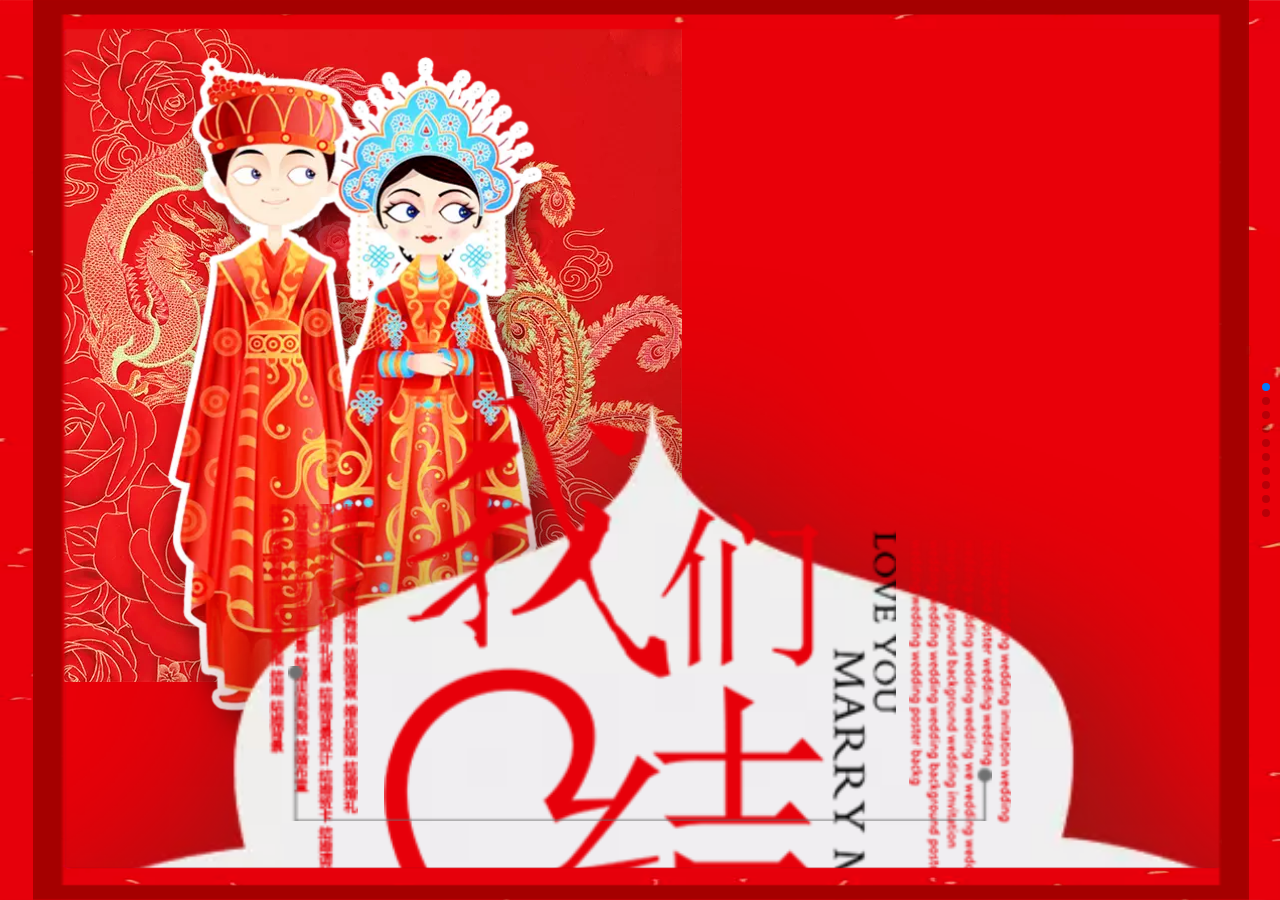
==== index.html @ 480f45a8 "edwin" ====
<!DOCTYPE html>
<html lang="en">
<head>
    <meta charset="utf-8">
    <title>Swiper demo</title>
    <meta name="viewport" content="width=device-width, initial-scale=1, minimum-scale=1, maximum-scale=1">

    <!-- Link Swiper's CSS -->
    <link rel="stylesheet" href="assets/css/swiper.min.css">
    <link rel="stylesheet" href="assets/css/invitation.css">

    <!-- Demo styles -->
    <style>
        html, body {
            position: relative;
            height: 100%;
        }

        body {
            background: #eee;
            font-family: Helvetica Neue, Helvetica, Arial, sans-serif;
            font-size: 14px;
            color: #000;
            margin: 0;
            padding: 0;
        }

        .swiper-container {
            width: 100%;
            height: 100%;
        }

        .swiper-slide {
            text-align: center;
            font-size: 18px;
            background: url("assets/img/hongbeijing.png");

            /* Center slide text vertically */
            display: -webkit-box;
            display: -ms-flexbox;
            display: -webkit-flex;
            display: flex;
            -webkit-box-pack: center;
            -ms-flex-pack: center;
            -webkit-justify-content: center;
            justify-content: center;
            -webkit-box-align: center;
            -ms-flex-align: center;
            -webkit-align-items: center;
            align-items: center;
        }
    </style>
</head>
<body>
<!-- Swiper -->
<div class="swiper-container">
    <div class="swiper-wrapper">
        <div class="swiper-slide one">
            <img src="assets/img/hongsekuang.png" class="one_kuang_one" alt="">
            <img src="assets/img/hongsekuang2.png" class="one_kuang_two" alt="">
            <div class="one_bg position_absolute">
                <img src="assets/img/beijing.png" alt="">
                <div class="renWu">
                    <img src="assets/img/renwu.png" alt="">
                </div>
            </div>
            <div class="baiyunBox">
                <img src="assets/img/baiyun.png" alt="">
            </div>
            <div class="webox">
                <img src="assets/img/001.png" alt="">
            </div>
            <div class="leftText">
                <img src="assets/img/leftText.png" alt="">
            </div>
            <div class="rightBox">
                <img src="assets/img/rightText.png" alt="">
            </div>
            <div class="linBox">
                <img src="assets/img/line.png" alt="">
            </div>
        </div>
        <div class="swiper-slide">Slide 2</div>
        <div class="swiper-slide">Slide 3</div>
        <div class="swiper-slide">Slide 4</div>
        <div class="swiper-slide">Slide 5</div>
        <div class="swiper-slide">Slide 6</div>
        <div class="swiper-slide">Slide 7</div>
        <div class="swiper-slide">Slide 8</div>
        <div class="swiper-slide">Slide 9</div>
        <div class="swiper-slide">Slide 10</div>
    </div>
    <!-- Add Pagination -->
    <div class="swiper-pagination"></div>
</div>

<!-- Swiper JS -->
<script src="assets/js/swiper.min.js"></script>

<!-- Initialize Swiper -->
<script>
    var swiper = new Swiper('.swiper-container', {
        direction: 'vertical',
        pagination: {
            el: '.swiper-pagination',
            clickable: true,
        },
        loop: true
    });
</script>
</body>
</html>
---- assets/css/invitation.css ----
.position_absolute {
    position: absolute;
}

.swiper-slide {
    position: relative;
}

.one_bg {
    top: 0;
    left: 0;
}

.renWu {
    position: absolute;
    width: 65%;
    top: 7%;
    left: 22%;
}

img {
    width: 100%;
    height: 100%;
}

.one_kuang_one {
    position: absolute;
    top: 0;
    left: 0;
    z-index: 1;
}

.one_kuang_two {
    position: absolute;
    top: 0;
    width: 95%;
    left: 2.6%;
    z-index: 1;
}

.baiyunBox {
    position: absolute;
    top: 29%;
    left: -22%;
    width: 152%;
}

.webox {
    position: absolute;
    width: 40%;
    top: 44%;
}

.leftText {
    position: absolute;
    width: 7%;
    left: 21%;
    top: 56%;
}

.rightBox {
    position: absolute;
    width: 8%;
    left: 71%;
    top: 60%;
}

.linBox {
    position: absolute;
    width: 55%;
    top: 74%;
}
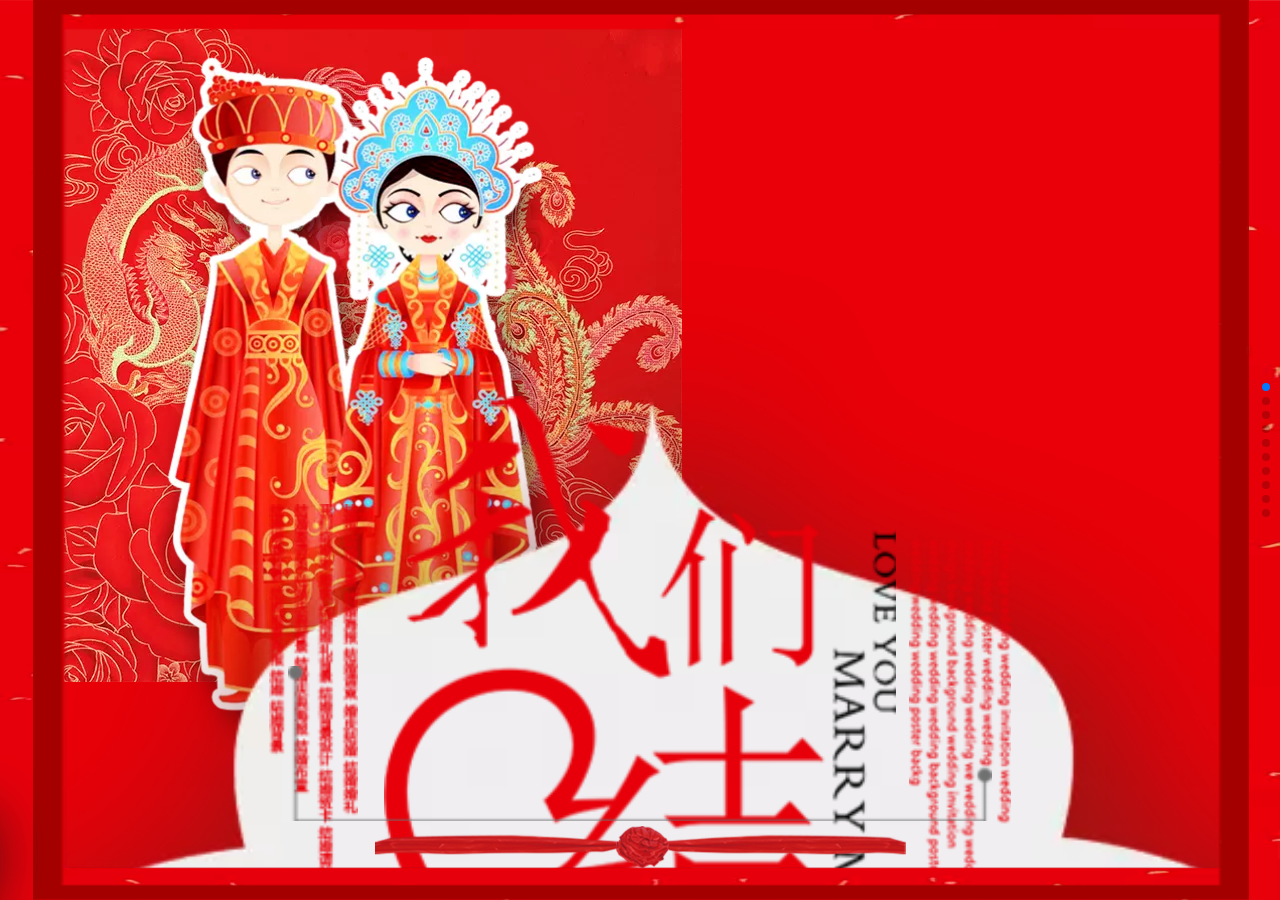
==== commit 3358621d: "edwin" ====
--- a/index.html
+++ b/index.html
@@ -79,6 +79,15 @@
             <div class="linBox">
                 <img src="assets/img/line.png" alt="">
             </div>
+            <div class="redLineBox">
+                <img src="assets/img/redline.png" alt="">
+            </div>
+            <div class="leftRBox">
+                <img src="assets/img/leftR.png" alt="">
+            </div>
+            <div class="rightRBox">
+                <img src="assets/img/rightR.png" alt="">
+            </div>
         </div>
         <div class="swiper-slide">Slide 2</div>
         <div class="swiper-slide">Slide 3</div>
--- a/assets/css/invitation.css
+++ b/assets/css/invitation.css
@@ -69,4 +69,22 @@
     position: absolute;
     width: 55%;
     top: 74%;
+}
+
+.redLineBox {
+    position: absolute;
+    bottom: 3%;
+}
+
+.leftRBox {
+    position: absolute;
+    left: -10%;
+    bottom: -10%;
+    z-index: 1;
+}
+
+.rightRBox {
+    position: absolute;
+    right: -10%;
+    bottom: -10%;
 }
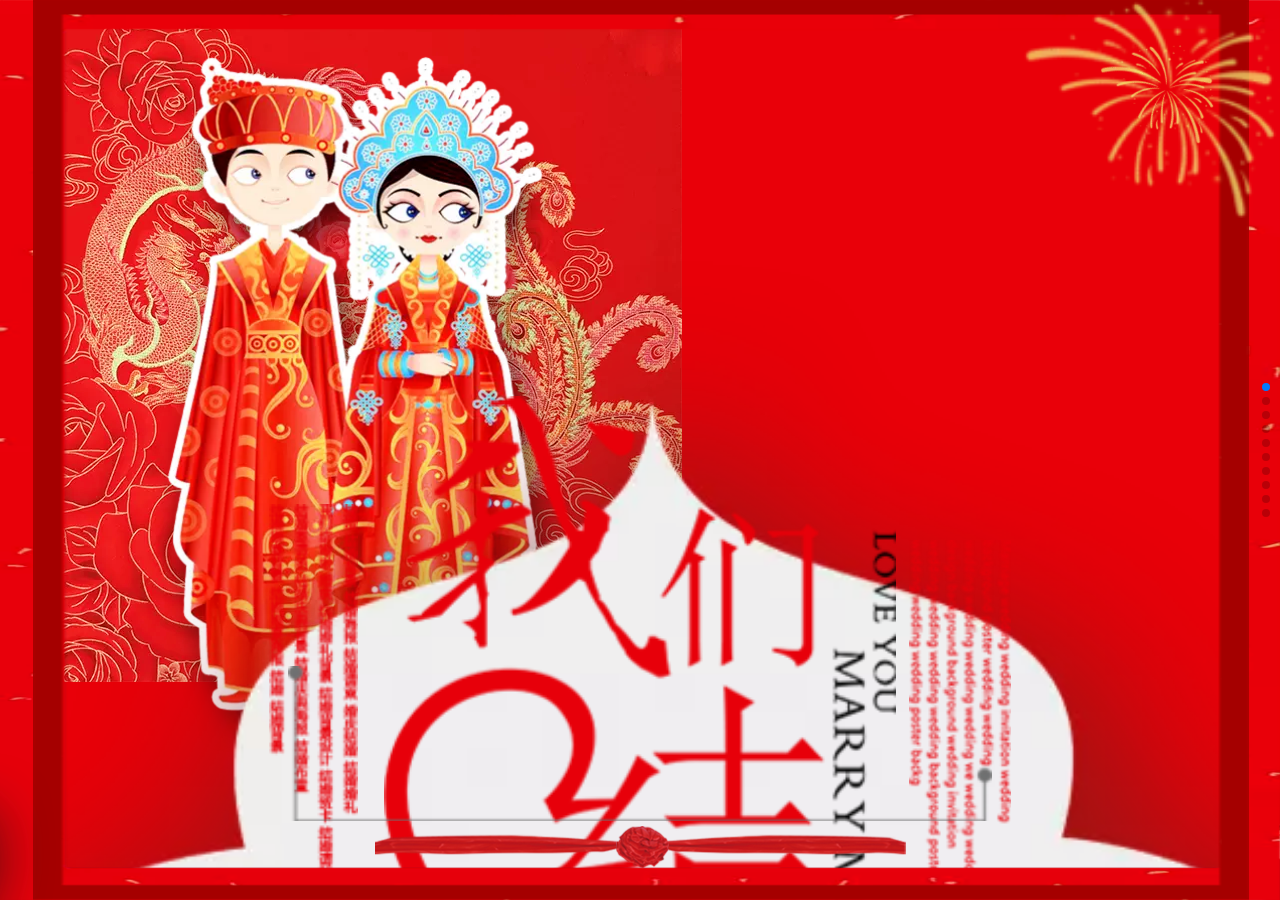
==== commit a7fbb98d: "edwin" ====
--- a/index.html
+++ b/index.html
@@ -8,6 +8,7 @@
     <!-- Link Swiper's CSS -->
     <link rel="stylesheet" href="assets/css/swiper.min.css">
     <link rel="stylesheet" href="assets/css/invitation.css">
+    <link rel="stylesheet" href="assets/css/animate.min.css">
 
     <!-- Demo styles -->
     <style>
@@ -56,36 +57,42 @@
 <div class="swiper-container">
     <div class="swiper-wrapper">
         <div class="swiper-slide one">
-            <img src="assets/img/hongsekuang.png" class="one_kuang_one" alt="">
-            <img src="assets/img/hongsekuang2.png" class="one_kuang_two" alt="">
-            <div class="one_bg position_absolute">
+            <img src="assets/img/hongsekuang.png" class="one_kuang_one ani" swiper-animate-effect="fadeInUp" swiper-animate-delay="0.3" alt="">
+            <img src="assets/img/hongsekuang2.png" class="one_kuang_two ani" swiper-animate-effect="fadeInLeft" swiper-animate-delay="0.6" alt="">
+            <div class="yanhuaBox1 ani" swiper-animate-effect="rotateIn" swiper-animate-delay="3.3s">
+                <img src="assets/img/yanhua.png" alt="">
+            </div>
+            <div class="yanhuaBox2 ani" swiper-animate-effect="rotateIn" swiper-animate-delay="3.0s">
+                <img src="assets/img/yanhua.png" alt="">
+            </div>
+            <div class="one_bg position_absolute ani" swiper-animate-effect="slideInRight" swiper-animate-delay="0.9s">
                 <img src="assets/img/beijing.png" alt="">
                 <div class="renWu">
                     <img src="assets/img/renwu.png" alt="">
                 </div>
             </div>
-            <div class="baiyunBox">
+            <div class="baiyunBox ani" swiper-animate-effect="slideInDown" swiper-animate-delay="1.2s">
                 <img src="assets/img/baiyun.png" alt="">
             </div>
-            <div class="webox">
+            <div class="webox ani" swiper-animate-effect="rotateIn" swiper-animate-delay="1.5s">
                 <img src="assets/img/001.png" alt="">
             </div>
-            <div class="leftText">
+            <div class="leftText ani" swiper-animate-effect="slideInLeft" swiper-animate-delay="1.8s">
                 <img src="assets/img/leftText.png" alt="">
             </div>
-            <div class="rightBox">
+            <div class="rightBox ani" swiper-animate-effect="slideInRight" swiper-animate-delay="2.1s">
                 <img src="assets/img/rightText.png" alt="">
             </div>
-            <div class="linBox">
+            <div class="linBox ani" swiper-animate-effect="slideInDown" swiper-animate-delay="2.4s">
                 <img src="assets/img/line.png" alt="">
             </div>
-            <div class="redLineBox">
+            <div class="redLineBox ani" swiper-animate-effect="rotateIn" swiper-animate-delay="2.7s">
                 <img src="assets/img/redline.png" alt="">
             </div>
-            <div class="leftRBox">
+            <div class="leftRBox ani" swiper-animate-effect="rotateIn" swiper-animate-delay="3.0s">
                 <img src="assets/img/leftR.png" alt="">
             </div>
-            <div class="rightRBox">
+            <div class="rightRBox ani" swiper-animate-effect="rotateIn" swiper-animate-delay="3.3s">
                 <img src="assets/img/rightR.png" alt="">
             </div>
         </div>
@@ -105,6 +112,7 @@
 
 <!-- Swiper JS -->
 <script src="assets/js/swiper.min.js"></script>
+<script src="assets/js/swiper.animate1.0.3.min.js"></script>
 
 <!-- Initialize Swiper -->
 <script>
@@ -114,7 +122,16 @@
             el: '.swiper-pagination',
             clickable: true,
         },
-        loop: true
+        loop: true,
+        on: {
+            init: function () {
+                swiperAnimateCache(this); //隐藏动画元素
+                swiperAnimate(this); //初始化完成开始动画
+            },
+            slideChangeTransitionEnd: function () {
+                swiperAnimate(this); //每个slide切换结束时也运行当前slide动画
+            }
+        }
     });
 </script>
 </body>
--- a/assets/css/invitation.css
+++ b/assets/css/invitation.css
@@ -87,4 +87,19 @@
     position: absolute;
     right: -10%;
     bottom: -10%;
+}
+
+.yanhuaBox1 {
+    position: absolute;
+    top: 0;
+    right: 0;
+    z-index: 1;
+    width: 20%;
+}
+
+.yanhuaBox2 {
+    position: absolute;
+    top: 5%;
+    z-index: 1;
+    right: 5%;
 }
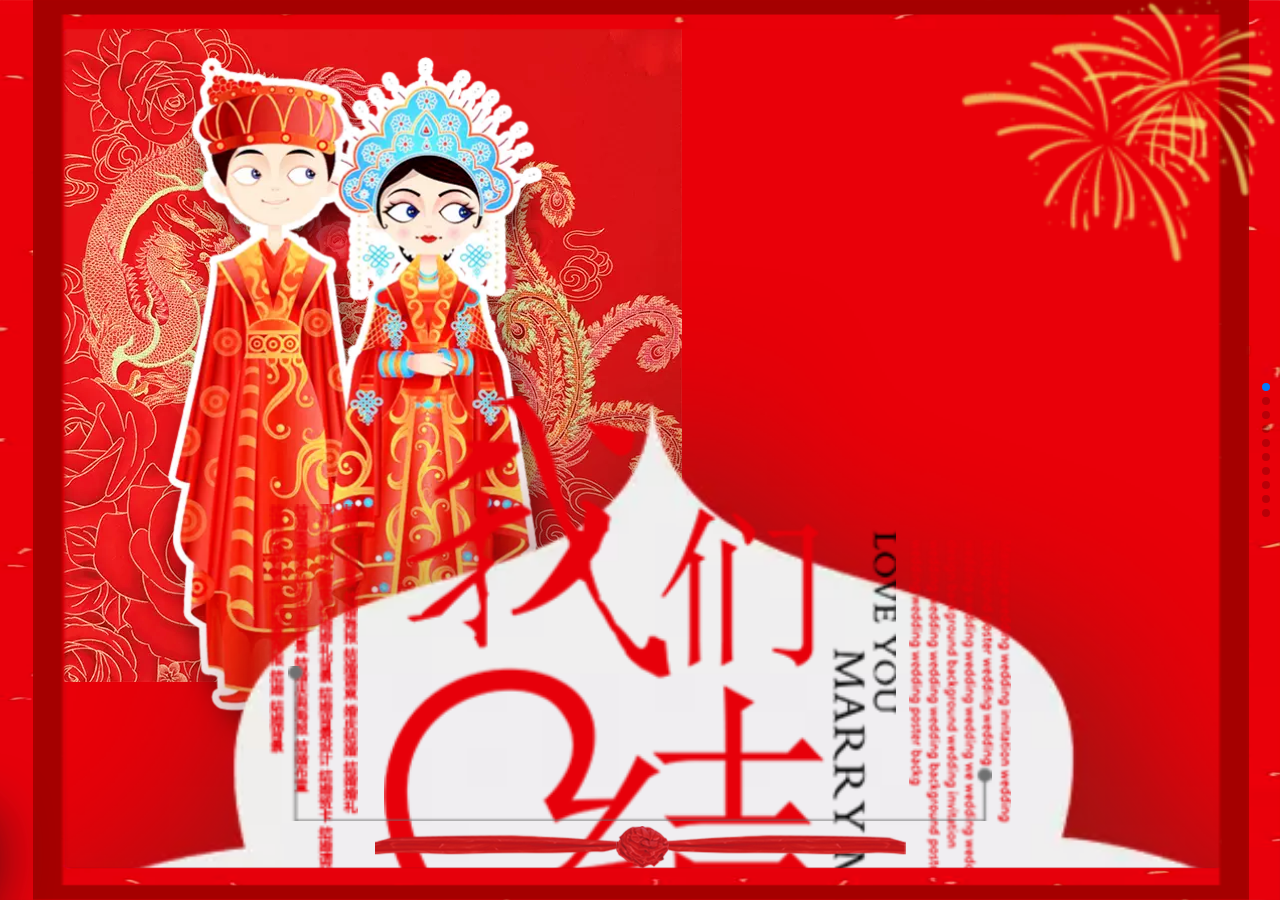
==== commit 78ca53a7: "edwin" ====
--- a/index.html
+++ b/index.html
@@ -71,7 +71,7 @@
                     <img src="assets/img/renwu.png" alt="">
                 </div>
             </div>
-            <div class="baiyunBox ani" swiper-animate-effect="slideInDown" swiper-animate-delay="1.2s">
+            <div class="baiyunBox ani" swiper-animate-effect="fadeIn" swiper-animate-delay="1.2s">
                 <img src="assets/img/baiyun.png" alt="">
             </div>
             <div class="webox ani" swiper-animate-effect="rotateIn" swiper-animate-delay="1.5s">
--- a/assets/css/invitation.css
+++ b/assets/css/invitation.css
@@ -85,8 +85,9 @@
 
 .rightRBox {
     position: absolute;
-    right: -10%;
+    right: -16%;
     bottom: -10%;
+    z-index: 1;
 }
 
 .yanhuaBox1 {
@@ -94,7 +95,7 @@
     top: 0;
     right: 0;
     z-index: 1;
-    width: 20%;
+    width: 18%;
 }
 
 .yanhuaBox2 {
@@ -102,4 +103,5 @@
     top: 5%;
     z-index: 1;
     right: 5%;
+    width: 20%;
 }
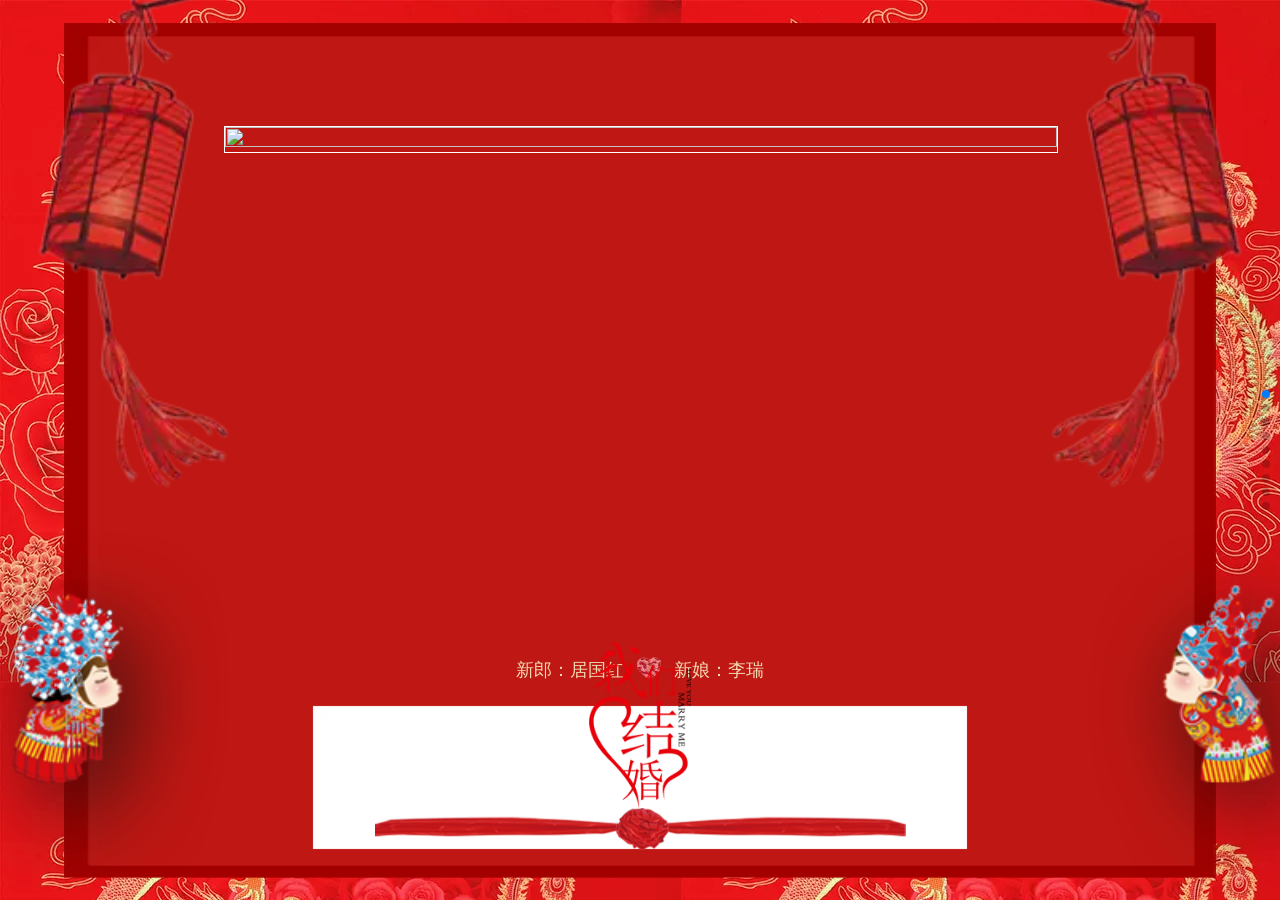
==== commit fee138a3: "edwin" ====
--- a/index.html
+++ b/index.html
@@ -2,7 +2,7 @@
 <html lang="en">
 <head>
     <meta charset="utf-8">
-    <title>Swiper demo</title>
+    <title>婚礼邀请函</title>
     <meta name="viewport" content="width=device-width, initial-scale=1, minimum-scale=1, maximum-scale=1">
 
     <!-- Link Swiper's CSS -->
@@ -56,47 +56,84 @@
 <!-- Swiper -->
 <div class="swiper-container">
     <div class="swiper-wrapper">
-        <div class="swiper-slide one">
-            <img src="assets/img/hongsekuang.png" class="one_kuang_one ani" swiper-animate-effect="fadeInUp" swiper-animate-delay="0.3" alt="">
-            <img src="assets/img/hongsekuang2.png" class="one_kuang_two ani" swiper-animate-effect="fadeInLeft" swiper-animate-delay="0.6" alt="">
-            <div class="yanhuaBox1 ani" swiper-animate-effect="rotateIn" swiper-animate-delay="3.3s">
-                <img src="assets/img/yanhua.png" alt="">
+        <audio src="assets/mp3/Westlife-Beautiful%20In%20White%20(Demo).mp3" autoplay loop></audio>
+        <!--one-->
+        <!--<div class="swiper-slide one">-->
+            <!--<img src="assets/img/hongsekuang.png" class="one_kuang_one ani" swiper-animate-effect="fadeInUp" swiper-animate-delay="0.3" alt="">-->
+            <!--<img src="assets/img/hongsekuang2.png" class="one_kuang_two ani" swiper-animate-effect="fadeInLeft" swiper-animate-delay="0.6" alt="">-->
+            <!--<div class="yanhuaBox1 ani" swiper-animate-effect="rotateIn" swiper-animate-delay="3.3s">-->
+                <!--<img src="assets/img/yanhua.png" alt="">-->
+            <!--</div>-->
+            <!--<div class="yanhuaBox2 ani" swiper-animate-effect="rotateIn" swiper-animate-delay="3.0s">-->
+                <!--<img src="assets/img/yanhua.png" alt="">-->
+            <!--</div>-->
+            <!--<div class="one_bg position_absolute ani" swiper-animate-effect="slideInRight" swiper-animate-delay="0.9s">-->
+                <!--<img src="assets/img/beijing.png" alt="">-->
+                <!--<div class="renWu">-->
+                    <!--<img src="assets/img/renwu.png" alt="">-->
+                <!--</div>-->
+            <!--</div>-->
+            <!--<div class="baiyunBox ani" swiper-animate-effect="fadeIn" swiper-animate-delay="1.2s">-->
+                <!--<img src="assets/img/baiyun.png" alt="">-->
+            <!--</div>-->
+            <!--<div class="webox ani" swiper-animate-effect="rotateIn" swiper-animate-delay="1.5s">-->
+                <!--<img src="assets/img/001.png" alt="">-->
+            <!--</div>-->
+            <!--<div class="leftText ani" swiper-animate-effect="slideInLeft" swiper-animate-delay="1.8s">-->
+                <!--<img src="assets/img/leftText.png" alt="">-->
+            <!--</div>-->
+            <!--<div class="rightBox ani" swiper-animate-effect="slideInRight" swiper-animate-delay="2.1s">-->
+                <!--<img src="assets/img/rightText.png" alt="">-->
+            <!--</div>-->
+            <!--<div class="linBox ani" swiper-animate-effect="slideInDown" swiper-animate-delay="2.4s">-->
+                <!--<img src="assets/img/line.png" alt="">-->
+            <!--</div>-->
+            <!--<div class="redLineBox ani" swiper-animate-effect="slideInLeft" swiper-animate-delay="2.7s">-->
+                <!--<img src="assets/img/redline.png" alt="">-->
+            <!--</div>-->
+            <!--<div class="leftRBox ani" swiper-animate-effect="rotateIn" swiper-animate-delay="3.0s">-->
+                <!--<img src="assets/img/leftR.png" alt="">-->
+            <!--</div>-->
+            <!--<div class="rightRBox ani" swiper-animate-effect="rotateIn" swiper-animate-delay="3.3s">-->
+                <!--<img src="assets/img/rightR.png" alt="">-->
+            <!--</div>-->
+        <!--</div>-->
+        <!--two-->
+        <div class="swiper-slide two">
+            <div class="two_bg"></div>
+            <div class="two_hongse_kuang ani" swiper-animate-effect="fadeIn" swiper-animate-delay="0.3s">
+                <img src="assets/img/two_bg.png" alt="">
             </div>
-            <div class="yanhuaBox2 ani" swiper-animate-effect="rotateIn" swiper-animate-delay="3.0s">
-                <img src="assets/img/yanhua.png" alt="">
+            <div class="leftDengLong ani" swiper-animate-effect="fadeInRight" swiper-animate-delay="0.6s">
+                <img src="assets/img/denglong2.png" alt="">
             </div>
-            <div class="one_bg position_absolute ani" swiper-animate-effect="slideInRight" swiper-animate-delay="0.9s">
-                <img src="assets/img/beijing.png" alt="">
-                <div class="renWu">
-                    <img src="assets/img/renwu.png" alt="">
-                </div>
+            <div class="rightDengLong ani" swiper-animate-effect="fadeInLeft" swiper-animate-delay="0.6s">
+                <img src="assets/img/denglong1.png" alt="">
             </div>
-            <div class="baiyunBox ani" swiper-animate-effect="fadeIn" swiper-animate-delay="1.2s">
-                <img src="assets/img/baiyun.png" alt="">
+            <div class="two_photo_one ani" swiper-animate-effect="fadeIn zoomIn" swiper-animate-delay="2.1s">
+                <img src="assets/img/photo_02.jpg" alt="">
             </div>
-            <div class="webox ani" swiper-animate-effect="rotateIn" swiper-animate-delay="1.5s">
+            <div class="name ani" swiper-animate-effect="fadeInRight" swiper-animate-delay="2.4s">
+                <span>新郎：居国红</span>
+                <span class="imgSpan"><img src="assets/img/two_xianhua.png" alt=""></span>
+                <span>新娘：李瑞</span>
+            </div>
+            <div class="white_bg ani" swiper-animate-effect="fadeInLeft" swiper-animate-delay="2.7s">
+                <img src="assets/img/two_white_bg.png" alt="">
+            </div>
+            <div class="two_we ani" swiper-animate-effect="zoomIn" swiper-animate-delay="3.0s">
                 <img src="assets/img/001.png" alt="">
             </div>
-            <div class="leftText ani" swiper-animate-effect="slideInLeft" swiper-animate-delay="1.8s">
-                <img src="assets/img/leftText.png" alt="">
-            </div>
-            <div class="rightBox ani" swiper-animate-effect="slideInRight" swiper-animate-delay="2.1s">
-                <img src="assets/img/rightText.png" alt="">
-            </div>
-            <div class="linBox ani" swiper-animate-effect="slideInDown" swiper-animate-delay="2.4s">
-                <img src="assets/img/line.png" alt="">
-            </div>
-            <div class="redLineBox ani" swiper-animate-effect="rotateIn" swiper-animate-delay="2.7s">
+            <div class="two_red_line ani" swiper-animate-effect="fadeInRight" swiper-animate-effect="3.0s">
                 <img src="assets/img/redline.png" alt="">
             </div>
-            <div class="leftRBox ani" swiper-animate-effect="rotateIn" swiper-animate-delay="3.0s">
+            <div class="two_left_ren ani" swiper-animate-effect="rotateIn" swiper-animate-delay="3.3s">
                 <img src="assets/img/leftR.png" alt="">
             </div>
-            <div class="rightRBox ani" swiper-animate-effect="rotateIn" swiper-animate-delay="3.3s">
+            <div class="two_right_ren ani" swiper-animate-effect="rotateIn" swiper-animate-delay="3.3s">
                 <img src="assets/img/rightR.png" alt="">
             </div>
         </div>
-        <div class="swiper-slide">Slide 2</div>
         <div class="swiper-slide">Slide 3</div>
         <div class="swiper-slide">Slide 4</div>
         <div class="swiper-slide">Slide 5</div>
--- a/assets/css/invitation.css
+++ b/assets/css/invitation.css
@@ -104,4 +104,87 @@
     z-index: 1;
     right: 5%;
     width: 20%;
+}
+
+/*two*/
+.two_bg {
+    width: 100%;
+    height: 100%;
+    background-image: url("../img/beijing.png");
+}
+
+.two_hongse_kuang {
+    position: absolute;
+    width: 90%;
+    height: 95%;
+}
+
+.leftDengLong {
+    position: absolute;
+    left: 3%;
+    top: -2%;
+    width: 15%;
+}
+
+.rightDengLong {
+    width: 15%;
+    position: absolute;
+    top: -2%;
+    right: 3%;
+}
+
+.two_photo_one {
+    position: absolute;
+    width: 65%;
+    top: 14%;
+}
+
+.two_photo_one img {
+    border: 1px solid #ffffff;
+}
+
+.name {
+    position: absolute;
+    display: flex;
+    display: -o-flex;
+    display: -ms-flex;
+    display: -moz-flex;
+    align-items: center;
+    justify-content: space-between;
+    top: 73%;
+    color: rgb(242, 219, 179);
+}
+
+.name .imgSpan {
+    width: 10%;
+}
+
+.white_bg {
+    position: absolute;
+    bottom: 5%;
+}
+
+.two_we {
+    position: absolute;
+    width: 8%;
+    bottom: 9.5%;
+}
+
+.two_red_line {
+    position: absolute;
+    bottom: 5%;
+}
+
+.two_left_ren {
+    position: absolute;
+    width: 23%;
+    bottom: -1%;
+    left: -5%;
+}
+
+.two_right_ren {
+    position: absolute;
+    width: 23%;
+    bottom: -1%;
+    right: -8%;
 }
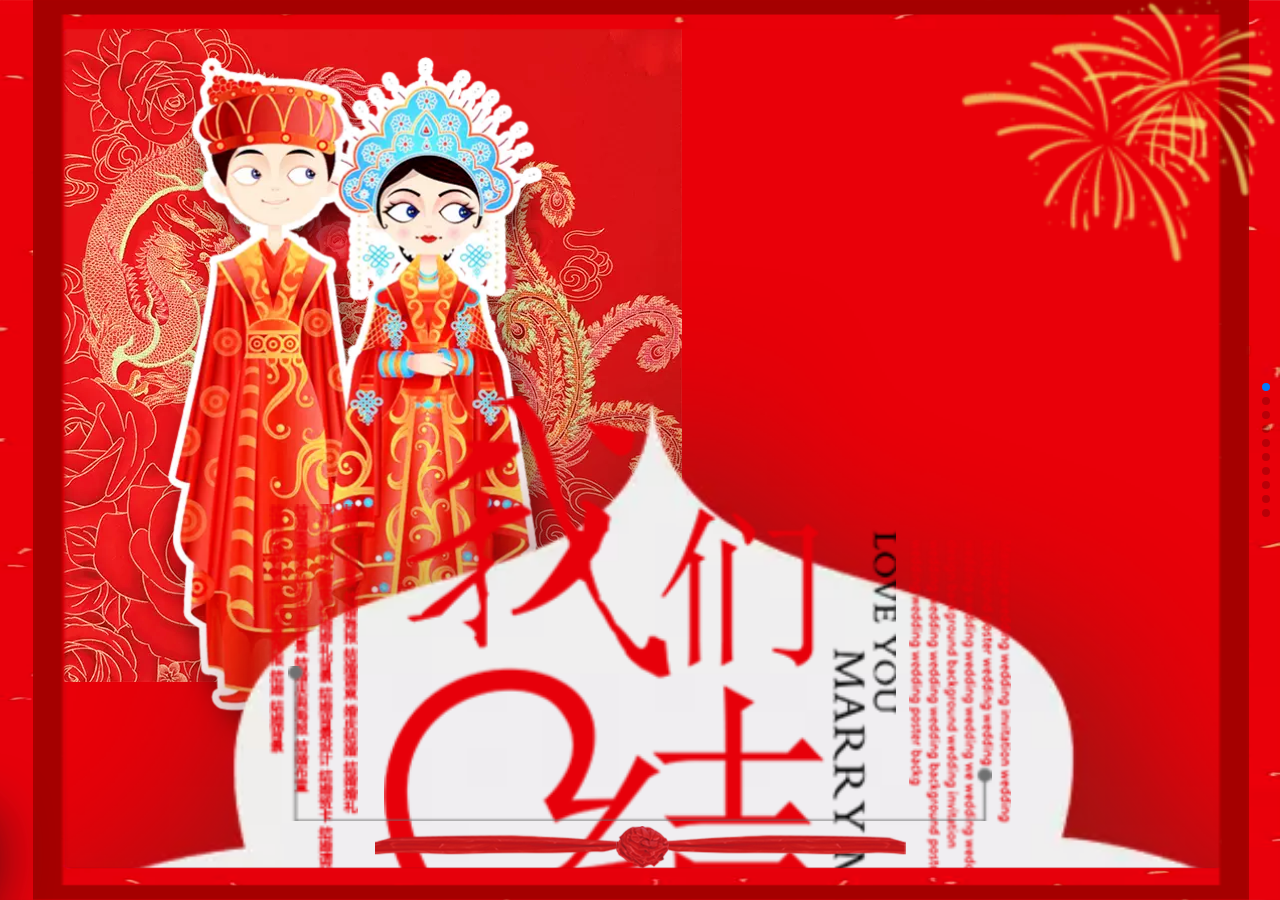
==== commit 93f568a1: "edwin" ====
--- a/index.html
+++ b/index.html
@@ -58,46 +58,48 @@
     <div class="swiper-wrapper">
         <audio src="assets/mp3/Westlife-Beautiful%20In%20White%20(Demo).mp3" autoplay loop></audio>
         <!--one-->
-        <!--<div class="swiper-slide one">-->
-            <!--<img src="assets/img/hongsekuang.png" class="one_kuang_one ani" swiper-animate-effect="fadeInUp" swiper-animate-delay="0.3" alt="">-->
-            <!--<img src="assets/img/hongsekuang2.png" class="one_kuang_two ani" swiper-animate-effect="fadeInLeft" swiper-animate-delay="0.6" alt="">-->
-            <!--<div class="yanhuaBox1 ani" swiper-animate-effect="rotateIn" swiper-animate-delay="3.3s">-->
-                <!--<img src="assets/img/yanhua.png" alt="">-->
-            <!--</div>-->
-            <!--<div class="yanhuaBox2 ani" swiper-animate-effect="rotateIn" swiper-animate-delay="3.0s">-->
-                <!--<img src="assets/img/yanhua.png" alt="">-->
-            <!--</div>-->
-            <!--<div class="one_bg position_absolute ani" swiper-animate-effect="slideInRight" swiper-animate-delay="0.9s">-->
-                <!--<img src="assets/img/beijing.png" alt="">-->
-                <!--<div class="renWu">-->
-                    <!--<img src="assets/img/renwu.png" alt="">-->
-                <!--</div>-->
-            <!--</div>-->
-            <!--<div class="baiyunBox ani" swiper-animate-effect="fadeIn" swiper-animate-delay="1.2s">-->
-                <!--<img src="assets/img/baiyun.png" alt="">-->
-            <!--</div>-->
-            <!--<div class="webox ani" swiper-animate-effect="rotateIn" swiper-animate-delay="1.5s">-->
-                <!--<img src="assets/img/001.png" alt="">-->
-            <!--</div>-->
-            <!--<div class="leftText ani" swiper-animate-effect="slideInLeft" swiper-animate-delay="1.8s">-->
-                <!--<img src="assets/img/leftText.png" alt="">-->
-            <!--</div>-->
-            <!--<div class="rightBox ani" swiper-animate-effect="slideInRight" swiper-animate-delay="2.1s">-->
-                <!--<img src="assets/img/rightText.png" alt="">-->
-            <!--</div>-->
-            <!--<div class="linBox ani" swiper-animate-effect="slideInDown" swiper-animate-delay="2.4s">-->
-                <!--<img src="assets/img/line.png" alt="">-->
-            <!--</div>-->
-            <!--<div class="redLineBox ani" swiper-animate-effect="slideInLeft" swiper-animate-delay="2.7s">-->
-                <!--<img src="assets/img/redline.png" alt="">-->
-            <!--</div>-->
-            <!--<div class="leftRBox ani" swiper-animate-effect="rotateIn" swiper-animate-delay="3.0s">-->
-                <!--<img src="assets/img/leftR.png" alt="">-->
-            <!--</div>-->
-            <!--<div class="rightRBox ani" swiper-animate-effect="rotateIn" swiper-animate-delay="3.3s">-->
-                <!--<img src="assets/img/rightR.png" alt="">-->
-            <!--</div>-->
-        <!--</div>-->
+        <div class="swiper-slide one">
+            <img src="assets/img/hongsekuang.png" class="one_kuang_one ani" swiper-animate-effect="fadeInUp"
+                 swiper-animate-delay="0.3" alt="">
+            <img src="assets/img/hongsekuang2.png" class="one_kuang_two ani" swiper-animate-effect="fadeInLeft"
+                 swiper-animate-delay="0.6" alt="">
+            <div class="yanhuaBox1 ani" swiper-animate-effect="rotateIn" swiper-animate-delay="3.3s">
+                <img src="assets/img/yanhua.png" alt="">
+            </div>
+            <div class="yanhuaBox2 ani" swiper-animate-effect="rotateIn" swiper-animate-delay="3.0s">
+                <img src="assets/img/yanhua.png" alt="">
+            </div>
+            <div class="one_bg position_absolute ani" swiper-animate-effect="slideInRight" swiper-animate-delay="0.9s">
+                <img src="assets/img/beijing.png" alt="">
+                <div class="renWu">
+                    <img src="assets/img/renwu.png" alt="">
+                </div>
+            </div>
+            <div class="baiyunBox ani" swiper-animate-effect="fadeIn" swiper-animate-delay="1.2s">
+                <img src="assets/img/baiyun.png" alt="">
+            </div>
+            <div class="webox ani" swiper-animate-effect="rotateIn" swiper-animate-delay="1.5s">
+                <img src="assets/img/001.png" alt="">
+            </div>
+            <div class="leftText ani" swiper-animate-effect="slideInLeft" swiper-animate-delay="1.8s">
+                <img src="assets/img/leftText.png" alt="">
+            </div>
+            <div class="rightBox ani" swiper-animate-effect="slideInRight" swiper-animate-delay="2.1s">
+                <img src="assets/img/rightText.png" alt="">
+            </div>
+            <div class="linBox ani" swiper-animate-effect="slideInDown" swiper-animate-delay="2.4s">
+                <img src="assets/img/line.png" alt="">
+            </div>
+            <div class="redLineBox ani" swiper-animate-effect="slideInLeft" swiper-animate-delay="2.7s">
+                <img src="assets/img/redline.png" alt="">
+            </div>
+            <div class="leftRBox ani" swiper-animate-effect="rotateIn" swiper-animate-delay="3.0s">
+                <img src="assets/img/leftR.png" alt="">
+            </div>
+            <div class="rightRBox ani" swiper-animate-effect="rotateIn" swiper-animate-delay="3.3s">
+                <img src="assets/img/rightR.png" alt="">
+            </div>
+        </div>
         <!--two-->
         <div class="swiper-slide two">
             <div class="two_bg"></div>
@@ -134,7 +136,49 @@
                 <img src="assets/img/rightR.png" alt="">
             </div>
         </div>
-        <div class="swiper-slide">Slide 3</div>
+        <!--three-->
+        <div class="swiper-slide three">
+            <div class="two_bg"></div>
+            <div class="two_hongse_kuang ani" swiper-animate-effect="fadeIn" swiper-animate-delay="0.3s">
+                <img src="assets/img/two_bg.png" alt="">
+            </div>
+            <div class="leftDengLong ani" swiper-animate-effect="fadeInRight" swiper-animate-delay="0.6s">
+                <img src="assets/img/denglong2.png" alt="">
+            </div>
+            <div class="rightDengLong ani" swiper-animate-effect="fadeInLeft" swiper-animate-delay="0.6s">
+                <img src="assets/img/denglong1.png" alt="">
+            </div>
+            <div class="white_bg ani" swiper-animate-effect="fadeInLeft" swiper-animate-delay="0.9s">
+                <img src="assets/img/two_white_bg.png" alt="">
+            </div>
+            <div class="two_we ani" swiper-animate-effect="zoomIn" swiper-animate-delay="1.2s">
+                <img src="assets/img/001.png" alt="">
+            </div>
+            <div class="two_red_line ani" swiper-animate-effect="fadeInRight" swiper-animate-effect="1.2s">
+                <img src="assets/img/redline.png" alt="">
+            </div>
+            <div class="two_left_ren ani" swiper-animate-effect="rotateIn" swiper-animate-delay="1.5s">
+                <img src="assets/img/leftR.png" alt="">
+            </div>
+            <div class="two_right_ren ani" swiper-animate-effect="rotateIn" swiper-animate-delay="1.5s">
+                <img src="assets/img/rightR.png" alt="">
+            </div>
+            <div class="three_title ani" swiper-animate-effect="rotateIn" swiper-animate-delay="1.8s">
+                <span class="three_title_text">诚邀参加</span>
+                <img src="assets/img/three_title.png" alt="">
+            </div>
+            <div class="three_content_text ani" swiper-animate-effect="zoomIn" swiper-animate-delay="2.4s">
+                <p>呈送各位亲朋好友：</p>
+                <p>谨订于，公历2018年10月16日12点，在息县缘聚缘酒店二楼举行新婚典礼，届时恭候您与您的家人的光临。</p>
+                <div>
+                    <p>2018年10月16日</p>
+                    <p>新郎：居国红&nbsp;&nbsp;新娘：李瑞</p>
+                </div>
+            </div>
+            <div class="three_photo ani" swiper-animate-effect="fadeInLeft" swiper-animate-delay="3.0s">
+                <img src="assets/img/photo_03.jpg" alt="">
+            </div>
+        </div>
         <div class="swiper-slide">Slide 4</div>
         <div class="swiper-slide">Slide 5</div>
         <div class="swiper-slide">Slide 6</div>
--- a/assets/css/invitation.css
+++ b/assets/css/invitation.css
@@ -187,4 +187,39 @@
     width: 23%;
     bottom: -1%;
     right: -8%;
+}
+
+/*three*/
+.three_title {
+    position: absolute;
+    width: 65%;
+    top: 10%;
+}
+
+.three_title_text {
+    color: rgb(242, 219, 179);
+    position: absolute;
+    left: 30%;
+    top: 20%;
+    font-size: 1.5rem;
+}
+
+.three_content_text {
+    position: absolute;
+    color: rgb(242, 219, 179);
+    width: 80%;
+    text-align: left;
+    font-size: 14px;
+    top: 22%;
+}
+
+.three_content_text div {
+    text-align: right;
+}
+
+.three_photo {
+    position: absolute;
+    width: 78%;
+    bottom: 20%;
+    border: 1px solid gold;
 }
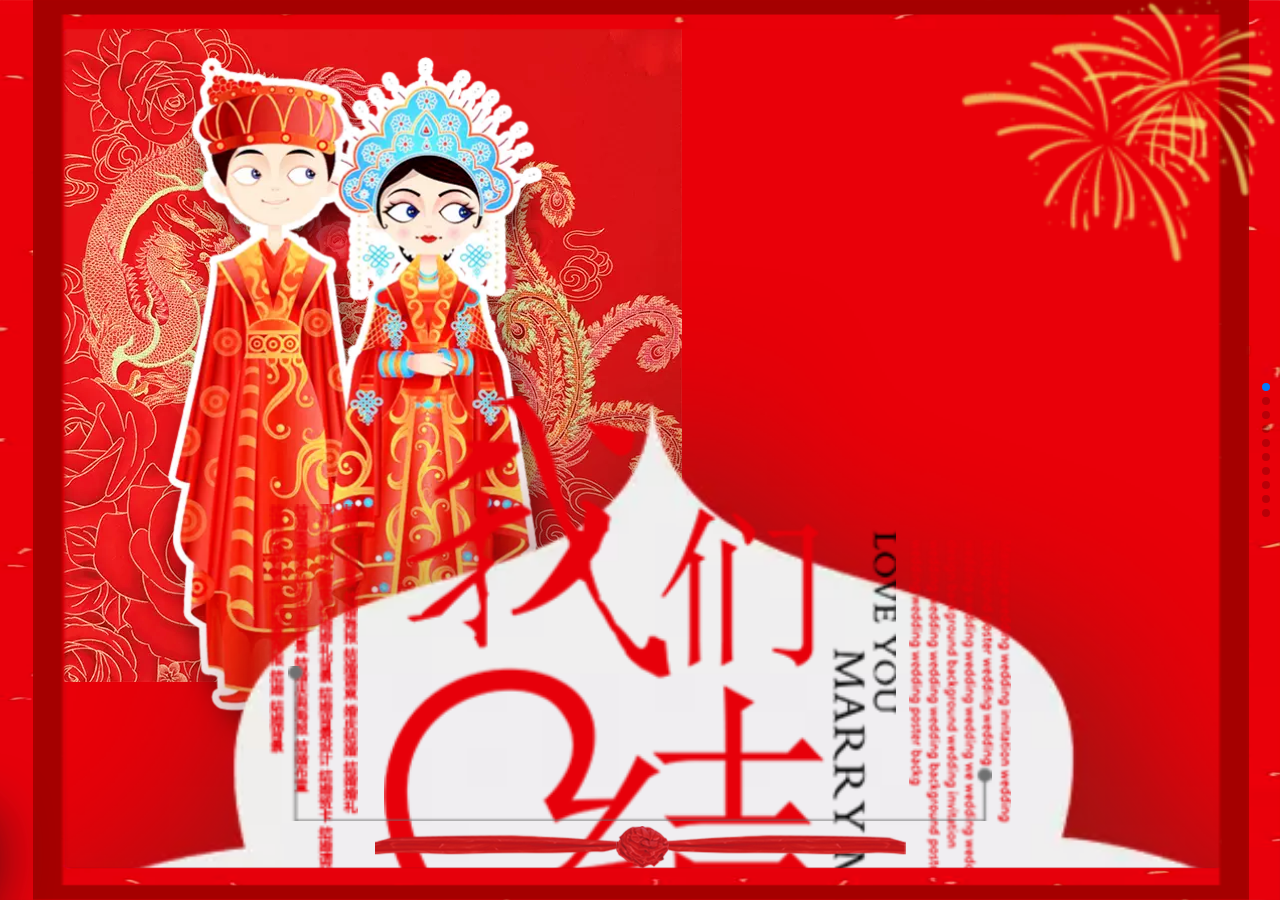
==== commit 4179edea: "edwin" ====
--- a/index.html
+++ b/index.html
@@ -3,7 +3,7 @@
 <head>
     <meta charset="utf-8">
     <title>婚礼邀请函</title>
-    <meta name="viewport" content="width=device-width, initial-scale=1, minimum-scale=1, maximum-scale=1">
+    <meta name="viewport" content="width=device-width,initial-scale=1,minimum-scale=1,maximum-scale=1,user-scalable=no" />
 
     <!-- Link Swiper's CSS -->
     <link rel="stylesheet" href="assets/css/swiper.min.css">
